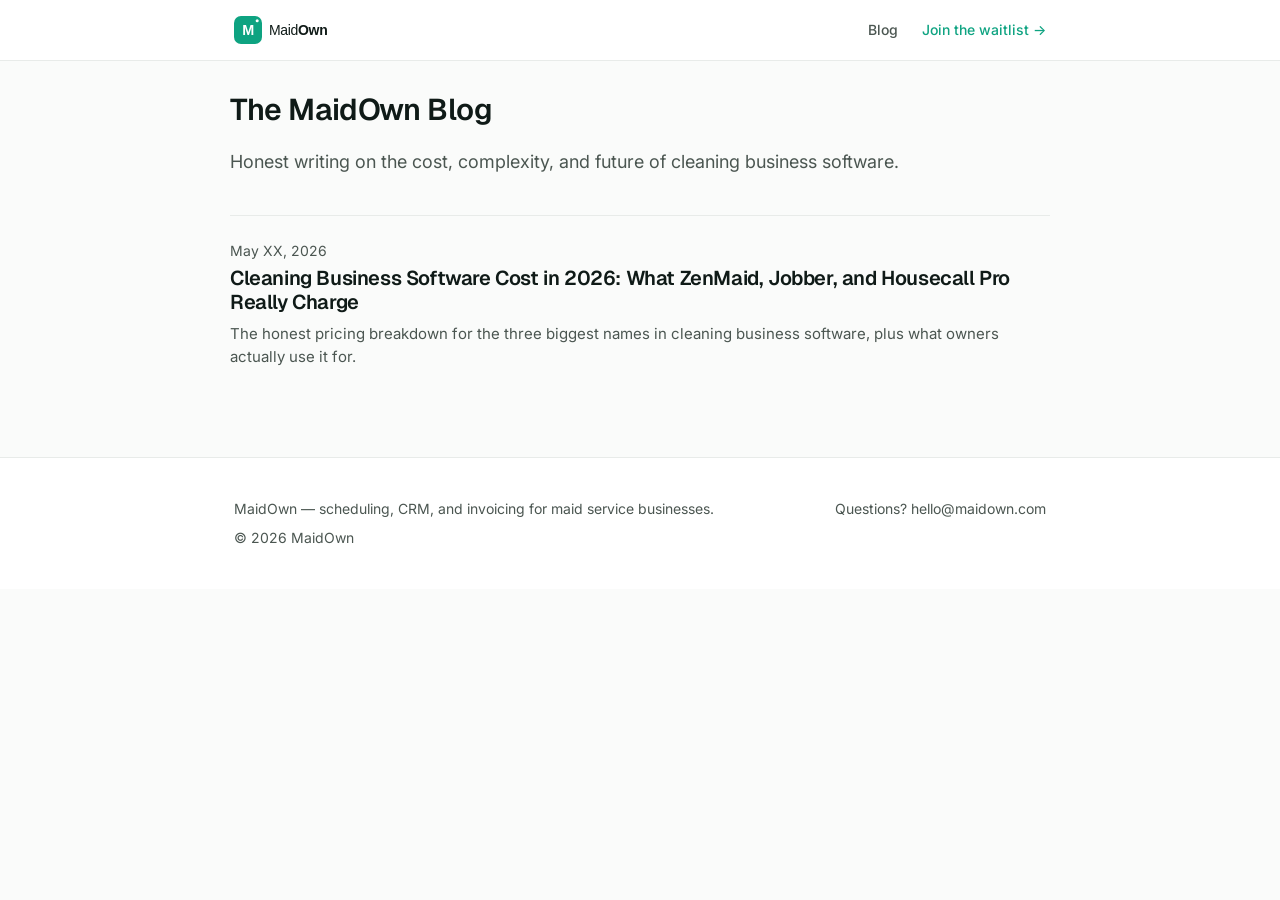
==== blog/index.html @ 38654edd "feat: add blog index page" ====
<!doctype html>
<html lang="en">
<head>
  <meta charset="utf-8" />
  <meta name="viewport" content="width=device-width, initial-scale=1" />
  <title>Blog — MaidOwn</title>
  <meta name="description" content="Honest writing on the cost, complexity, and future of cleaning business software." />
  <link rel="canonical" href="https://maidown.com/blog/" />

  <!-- Favicons -->
  <link rel="icon" href="/assets/favicon.ico" sizes="any">
  <link rel="icon" type="image/svg+xml" href="/assets/favicon.svg">
  <link rel="apple-touch-icon" href="/assets/apple-touch-icon.png">

  <!-- Fonts -->
  <link rel="preconnect" href="https://fonts.googleapis.com">
  <link rel="preconnect" href="https://fonts.gstatic.com" crossorigin>
  <link href="https://fonts.googleapis.com/css2?family=Geist:wght@400;500;600&family=Inter:wght@400;500;600&display=swap" rel="stylesheet">

  <link rel="stylesheet" href="/styles.css">
  <link rel="stylesheet" href="/assets/css/blog.css">
</head>
<body>

  <nav>
    <div class="container">
      <a href="/" class="nav-logo">
        <img src="/assets/maidown-horizontal.svg" alt="MaidOwn" height="28">
      </a>
      <div class="nav-links">
        <a href="/blog/" class="nav-link" aria-current="page">Blog</a>
        <a href="/#cta" class="nav-cta">Join the waitlist →</a>
      </div>
    </div>
  </nav>

  <main class="blog-index">
    <h1>The MaidOwn Blog</h1>
    <p class="lede">Honest writing on the cost, complexity, and future of cleaning business software.</p>

    <ul class="post-list">
      <li>
        <a href="/blog/cleaning-business-software-cost/">
          <span class="post-date">May XX, 2026</span>
          <h2>Cleaning Business Software Cost in 2026: What ZenMaid, Jobber, and Housecall Pro Really Charge</h2>
          <p>The honest pricing breakdown for the three biggest names in cleaning business software, plus what owners actually use it for.</p>
        </a>
      </li>
      <!-- Add new posts above this line. Newest first. -->
    </ul>
  </main>

  <footer>
    <div class="container">
      <span>MaidOwn — scheduling, CRM, and invoicing for maid service businesses.</span>
      <span>Questions? <a href="mailto:hello@maidown.com">hello@maidown.com</a></span>
      <span>© 2026 MaidOwn</span>
    </div>
  </footer>

</body>
</html>
---- styles.css ----
/* ─────────────────────────────────────────────────────────────
   MaidOwn — Shared Design Tokens & Base Styles
   Source of truth: STYLEGUIDE.md
   ───────────────────────────────────────────────────────────── */

:root {
  /* Mint scale */
  --mint-50:  #E8F7F1;
  --mint-200: #BCE8D7;
  --mint-400: #6FCFAB;
  --mint-600: #0EA381;
  --mint-800: #0A6B53;
  --mint-900: #04342C;

  /* Neutrals */
  --neutral-page:          #FAFBFA;
  --neutral-surface:       #FFFFFF;
  --neutral-border-soft:   #EEF1EE;
  --neutral-border:        #E8EBE9;
  --neutral-border-strong: #D5DAD7;
  --neutral-text-secondary: #4B5651;
  --neutral-text-primary:   #0F1A17;

  /* Semantic — status only */
  --status-paid:     #0EA381;
  --status-due-soon: #D97706;
  --status-overdue:  #DC2626;
  --status-draft:    #6B7280;

  /* Radii */
  --radius-sm: 6px;
  --radius-md: 8px;
  --radius-lg: 12px;

  /* Typography */
  --font-heading: 'Geist', 'Inter', system-ui, sans-serif;
  --font-body:    'Inter', system-ui, sans-serif;

  /* Layout */
  --max-w: 860px;
}

/* ── RESET ────────────────────────────────────────────────────── */
*, *::before, *::after { box-sizing: border-box; margin: 0; padding: 0; }
html { scroll-behavior: smooth; }

/* ── BASE ─────────────────────────────────────────────────────── */
body {
  font-family: var(--font-body);
  background: var(--neutral-page);
  color: var(--neutral-text-primary);
  line-height: 1.55;
  font-size: 15px;
}

.container {
  max-width: var(--max-w);
  margin: 0 auto;
  padding: 0 1.5rem;
}

/* ── NAV ──────────────────────────────────────────────────────── */
nav {
  background: var(--neutral-surface);
  border-bottom: 0.5px solid var(--neutral-border);
  padding: 1rem 0;
}
nav .container {
  display: flex;
  align-items: center;
  justify-content: space-between;
}
.nav-logo img {
  height: 28px;
  display: block;
  width: auto;
}
.nav-cta {
  font-size: 0.875rem;
  font-weight: 500;
  color: var(--mint-600);
  text-decoration: none;
}
.nav-cta:hover { color: var(--mint-800); }
.nav-link {
  font-size: 0.875rem;
  font-weight: 500;
  color: var(--neutral-text-secondary);
  text-decoration: none;
}
.nav-link:hover { color: var(--neutral-text-primary); }
.nav-links { display: flex; align-items: center; gap: 1.5rem; }

/* ── TYPOGRAPHY ───────────────────────────────────────────────── */
h1, h2, h3, h4 {
  font-family: var(--font-heading);
  color: var(--neutral-text-primary);
}
h1 {
  font-size: clamp(1.875rem, 5vw, 2.75rem);
  font-weight: 600;
  line-height: 1.15;
  letter-spacing: -0.8px;
  margin-bottom: 1.25rem;
}
h2 {
  font-size: clamp(1.375rem, 3.5vw, 1.875rem);
  font-weight: 600;
  line-height: 1.2;
  letter-spacing: -0.4px;
  margin-bottom: 1.25rem;
}
h3 {
  font-size: 1rem;
  font-weight: 500;
  line-height: 1.4;
  letter-spacing: -0.2px;
  margin-bottom: 0.5rem;
}
p {
  color: var(--neutral-text-secondary);
  margin-bottom: 1rem;
  line-height: 1.55;
}
p:last-child { margin-bottom: 0; }
p.lead {
  font-size: 1.0625rem;
  line-height: 1.7;
}

/* ── BUTTONS ──────────────────────────────────────────────────── */
.btn {
  display: inline-flex;
  align-items: center;
  justify-content: center;
  height: 40px;
  padding: 0 18px;
  border-radius: var(--radius-md);
  font-family: var(--font-body);
  font-size: 0.9375rem;
  font-weight: 500;
  text-decoration: none;
  cursor: pointer;
  border: none;
  transition: background 0.15s ease, border-color 0.15s ease, color 0.15s ease;
  white-space: nowrap;
}
.btn-primary {
  background: var(--mint-600);
  color: #fff;
}
.btn-primary:hover { background: var(--mint-800); }
.btn-lg {
  height: 48px;
  padding: 0 24px;
  font-size: 1rem;
}
.btn-secondary {
  background: var(--neutral-surface);
  color: var(--neutral-text-primary);
  border: 0.5px solid var(--neutral-border-strong);
}
.btn-secondary:hover {
  border-color: var(--mint-600);
  color: var(--mint-800);
}

/* ── CARDS ────────────────────────────────────────────────────── */
.card {
  background: var(--neutral-surface);
  border: 0.5px solid var(--neutral-border);
  border-radius: var(--radius-lg);
  padding: 1.5rem;
}

/* ── STATUS PILLS ─────────────────────────────────────────────── */
.pill {
  display: inline-flex;
  align-items: center;
  background: var(--mint-50);
  color: var(--mint-800);
  font-size: 11px;
  font-weight: 500;
  padding: 3px 8px;
  border-radius: 999px;
  white-space: nowrap;
  letter-spacing: 0;
}

/* ── SECTION LABEL (eyebrow) ──────────────────────────────────── */
.section-label {
  font-size: 11px;
  font-weight: 500;
  text-transform: uppercase;
  letter-spacing: 1px;
  color: var(--mint-600);
  margin-bottom: 0.75rem;
}

/* ── SECTIONS ─────────────────────────────────────────────────── */
section { padding: 5rem 0; }
section.alt { background: var(--neutral-surface); }

/* ── FOOTER ───────────────────────────────────────────────────── */
footer {
  background: var(--neutral-surface);
  border-top: 0.5px solid var(--neutral-border);
  padding: 2.5rem 0;
  font-size: 0.875rem;
  color: var(--neutral-text-secondary);
}
footer .container {
  display: flex;
  flex-wrap: wrap;
  gap: 0.5rem 2rem;
  align-items: center;
  justify-content: space-between;
}
footer a { color: var(--neutral-text-secondary); text-decoration: none; }
footer a:hover { color: var(--neutral-text-primary); }

/* ── UTILITY ──────────────────────────────────────────────────── */
.sr-only {
  position: absolute; width: 1px; height: 1px;
  padding: 0; margin: -1px; overflow: hidden;
  clip: rect(0,0,0,0); white-space: nowrap; border: 0;
}

/* ── RESPONSIVE ───────────────────────────────────────────────── */
@media (max-width: 600px) {
  section { padding: 3.5rem 0; }
  footer .container { flex-direction: column; align-items: flex-start; }
}
---- assets/css/blog.css ----
/* Blog-specific styles. Requires /styles.css (CSS vars) to be loaded first. */

/* ── BLOG POST PAGE ──────────────────────────────────────────── */
.blog-post {
  max-width: var(--max-w);
  margin: 0 auto;
  padding: 2rem 1.25rem 4rem;
}
.blog-post article {
  font-size: 1.0625rem;
  line-height: 1.7;
  color: var(--neutral-text-primary);
}
.blog-post .post-header { margin-bottom: 2.5rem; }
.blog-post .post-meta {
  color: var(--neutral-text-secondary);
  font-size: 0.875rem;
  margin: 0 0 0.5rem;
}
.blog-post h1 {
  font-family: var(--font-heading);
  font-size: 2rem;
  font-weight: 600;
  line-height: 1.2;
  letter-spacing: -0.4px;
  color: var(--neutral-text-primary);
  margin: 0;
}
.blog-post h2 {
  font-family: var(--font-heading);
  font-size: 1.5rem;
  font-weight: 600;
  margin: 2.5rem 0 1rem;
  letter-spacing: -0.2px;
  color: var(--neutral-text-primary);
}
.blog-post h3 {
  font-family: var(--font-heading);
  font-size: 1.125rem;
  font-weight: 500;
  margin: 2rem 0 0.75rem;
}
.blog-post p { margin: 0 0 1.25rem; }
.blog-post ul, .blog-post ol { margin: 0 0 1.25rem 1.5rem; }
.blog-post li { margin-bottom: 0.5rem; }
.blog-post table {
  border-collapse: collapse;
  margin: 1.5rem 0;
  width: 100%;
  font-size: 0.95rem;
}
.blog-post th,
.blog-post td {
  border-bottom: 0.5px solid var(--neutral-border);
  padding: 0.6rem 0.8rem;
  text-align: left;
}
.blog-post th {
  background: var(--neutral-page);
  font-weight: 600;
}
.blog-post hr {
  border: none;
  border-top: 0.5px solid var(--neutral-border);
  margin: 2.5rem 0;
}
.blog-post a { color: var(--mint-600); text-decoration: underline; }
.blog-post a:hover { color: var(--mint-800); }

/* ── POST CTA BLOCK ─────────────────────────────────────────── */
.post-cta {
  max-width: var(--max-w);
  margin: 3rem auto 0;
  padding: 2rem;
  background: var(--mint-50);
  border: 0.5px solid var(--mint-200);
  border-radius: var(--radius-lg);
  text-align: center;
}
.post-cta h3 {
  font-family: var(--font-heading);
  margin: 0 0 0.5rem;
  font-size: 1.25rem;
  font-weight: 600;
}
.post-cta p { margin: 0 0 1.25rem; color: var(--neutral-text-secondary); }

/* ── BLOG INDEX PAGE ─────────────────────────────────────────── */
.blog-index {
  max-width: var(--max-w);
  margin: 0 auto;
  padding: 2rem 1.25rem 4rem;
}
.blog-index h1 {
  font-family: var(--font-heading);
  font-size: clamp(1.375rem, 3.5vw, 1.875rem);
  font-weight: 600;
  letter-spacing: -0.4px;
  color: var(--neutral-text-primary);
}
.blog-index .lede {
  color: var(--neutral-text-secondary);
  font-size: 1.125rem;
  margin-bottom: 2.5rem;
}
.post-list { list-style: none; padding: 0; margin: 0; }
.post-list li { border-top: 0.5px solid var(--neutral-border); padding: 1.5rem 0; }
.post-list a { color: inherit; text-decoration: none; display: block; }
.post-list a:hover h2 { color: var(--mint-600); }
.post-list .post-date {
  color: var(--neutral-text-secondary);
  font-size: 0.875rem;
  display: block;
  margin-bottom: 0.25rem;
}
.post-list h2 {
  font-family: var(--font-heading);
  font-size: 1.25rem;
  font-weight: 600;
  margin: 0 0 0.5rem;
}
.post-list p { margin: 0; color: var(--neutral-text-secondary); }

/* ── RESPONSIVE ─────────────────────────────────────────────── */
@media (max-width: 600px) {
  .blog-post h1 { font-size: 1.625rem; }
  .blog-post h2 { font-size: 1.25rem; }
  .blog-index h1 { font-size: 1.5rem; }
  .post-cta { padding: 1.5rem; }
}
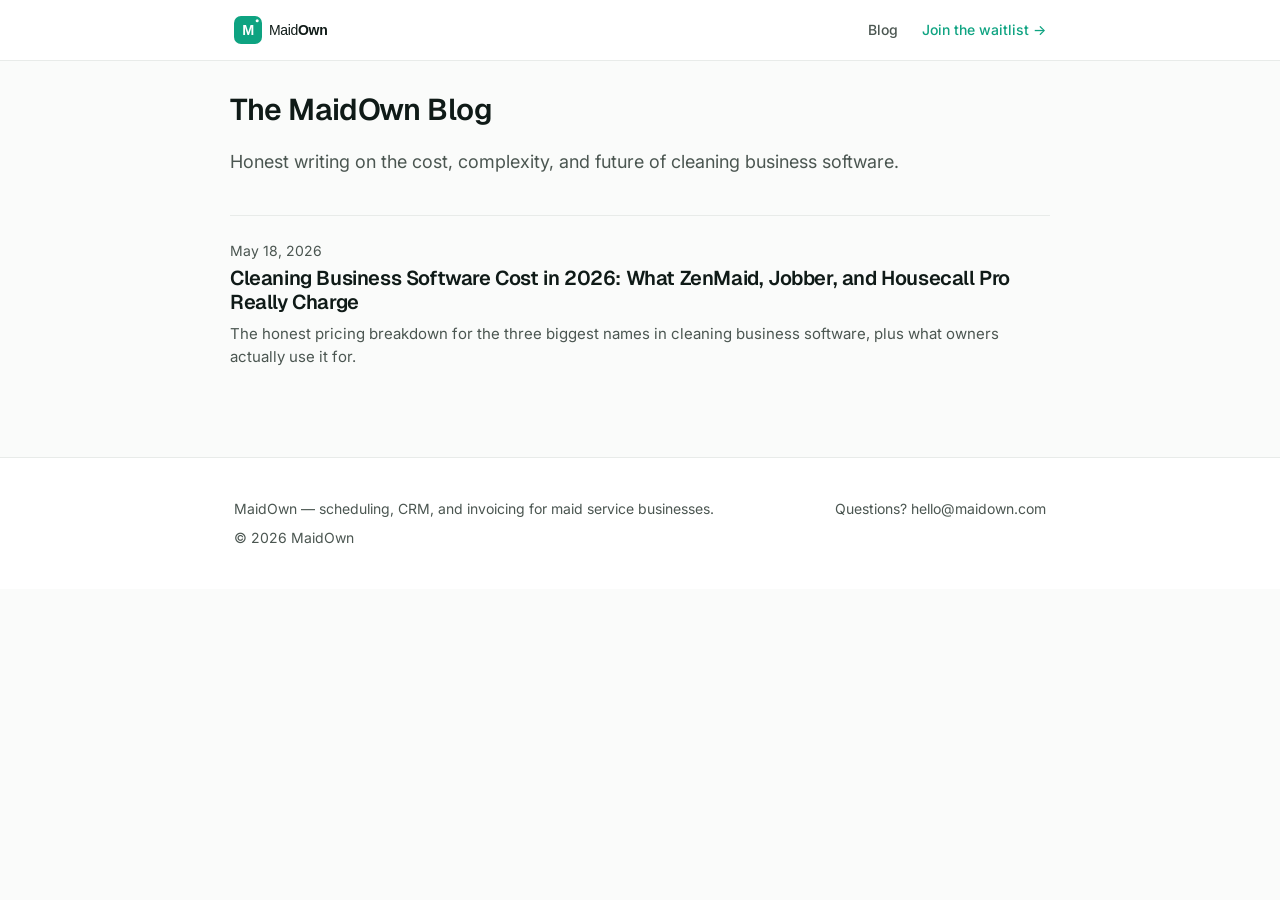
==== commit e423db6b: "added date and formatting" ====
--- a/blog/index.html
+++ b/blog/index.html
@@ -1,62 +1,65 @@
 <!doctype html>
 <html lang="en">
 <head>
-  <meta charset="utf-8" />
-  <meta name="viewport" content="width=device-width, initial-scale=1" />
-  <title>Blog — MaidOwn</title>
-  <meta name="description" content="Honest writing on the cost, complexity, and future of cleaning business software." />
-  <link rel="canonical" href="https://maidown.com/blog/" />
+    <meta charset="utf-8"/>
+    <meta name="viewport" content="width=device-width, initial-scale=1"/>
+    <title>Blog — MaidOwn</title>
+    <meta name="description"
+          content="Honest writing on the cost, complexity, and future of cleaning business software."/>
+    <link rel="canonical" href="https://maidown.com/blog/"/>
 
-  <!-- Favicons -->
-  <link rel="icon" href="/assets/favicon.ico" sizes="any">
-  <link rel="icon" type="image/svg+xml" href="/assets/favicon.svg">
-  <link rel="apple-touch-icon" href="/assets/apple-touch-icon.png">
+    <!-- Favicons -->
+    <link rel="icon" href="/assets/favicon.ico" sizes="any">
+    <link rel="icon" type="image/svg+xml" href="/assets/favicon.svg">
+    <link rel="apple-touch-icon" href="/assets/apple-touch-icon.png">
 
-  <!-- Fonts -->
-  <link rel="preconnect" href="https://fonts.googleapis.com">
-  <link rel="preconnect" href="https://fonts.gstatic.com" crossorigin>
-  <link href="https://fonts.googleapis.com/css2?family=Geist:wght@400;500;600&family=Inter:wght@400;500;600&display=swap" rel="stylesheet">
+    <!-- Fonts -->
+    <link rel="preconnect" href="https://fonts.googleapis.com">
+    <link rel="preconnect" href="https://fonts.gstatic.com" crossorigin>
+    <link href="https://fonts.googleapis.com/css2?family=Geist:wght@400;500;600&family=Inter:wght@400;500;600&display=swap"
+          rel="stylesheet">
 
-  <link rel="stylesheet" href="/styles.css">
-  <link rel="stylesheet" href="/assets/css/blog.css">
+    <link rel="stylesheet" href="/styles.css">
+    <link rel="stylesheet" href="/assets/css/blog.css">
 </head>
 <body>
 
-  <nav>
+<nav>
     <div class="container">
-      <a href="/" class="nav-logo">
-        <img src="/assets/maidown-horizontal.svg" alt="MaidOwn" height="28">
-      </a>
-      <div class="nav-links">
-        <a href="/blog/" class="nav-link" aria-current="page">Blog</a>
-        <a href="/#cta" class="nav-cta">Join the waitlist →</a>
-      </div>
+        <a href="/" class="nav-logo">
+            <img src="/assets/maidown-horizontal.svg" alt="MaidOwn" height="28">
+        </a>
+        <div class="nav-links">
+            <a href="/blog/" class="nav-link" aria-current="page">Blog</a>
+            <a href="/#cta" class="nav-cta">Join the waitlist →</a>
+        </div>
     </div>
-  </nav>
+</nav>
 
-  <main class="blog-index">
+<main class="blog-index">
     <h1>The MaidOwn Blog</h1>
     <p class="lede">Honest writing on the cost, complexity, and future of cleaning business software.</p>
 
     <ul class="post-list">
-      <li>
-        <a href="/blog/cleaning-business-software-cost/">
-          <span class="post-date">May XX, 2026</span>
-          <h2>Cleaning Business Software Cost in 2026: What ZenMaid, Jobber, and Housecall Pro Really Charge</h2>
-          <p>The honest pricing breakdown for the three biggest names in cleaning business software, plus what owners actually use it for.</p>
-        </a>
-      </li>
-      <!-- Add new posts above this line. Newest first. -->
+        <li>
+            <a href="/blog/cleaning-business-software-cost/">
+                <span class="post-date">May 18, 2026</span>
+                <h2>Cleaning Business Software Cost in 2026: What ZenMaid, Jobber, and Housecall Pro Really Charge</h2>
+                <p>The honest pricing breakdown for the three biggest names in cleaning business software, plus what
+                    owners actually use it for.</p>
+            </a>
+        </li>
+        <!-- Add new posts above this line. Newest first. -->
     </ul>
-  </main>
+</main>
 
-  <footer>
+<footer>
     <div class="container">
-      <span>MaidOwn — scheduling, CRM, and invoicing for maid service businesses.</span>
-      <span>Questions? <a href="mailto:hello@maidown.com">hello@maidown.com</a></span>
-      <span>© 2026 MaidOwn</span>
+        <span>MaidOwn — scheduling, CRM, and invoicing for maid service businesses.</span>
+        <span>Questions? <a href="mailto:hello@maidown.com">hello@maidown.com</a></span>
+        <span>© 2026 MaidOwn</span>
     </div>
-  </footer>
+</footer>
 
 </body>
 </html>
